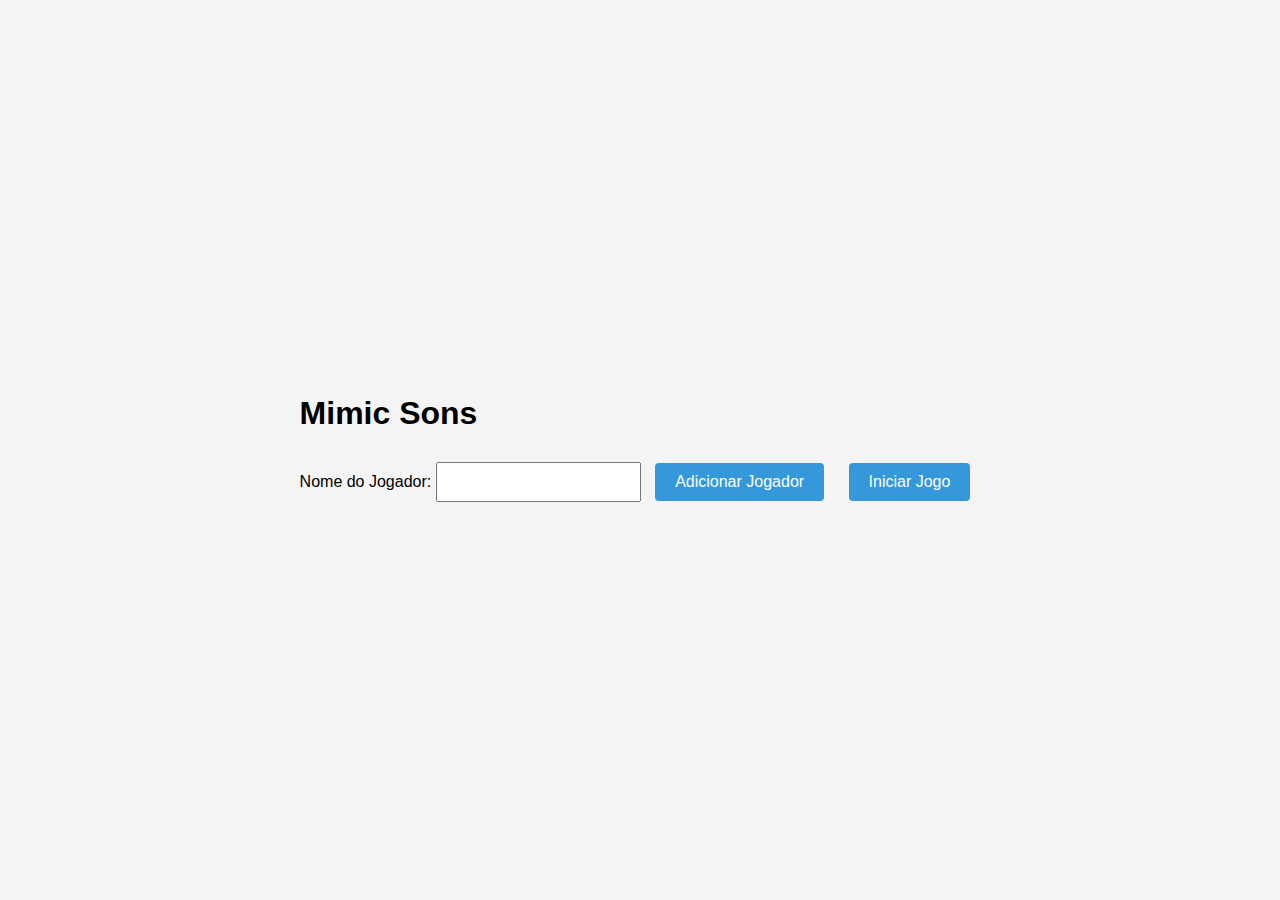
==== index.html @ 673d7ba5 "first commit" ====
<!DOCTYPE html>
<html lang="en">
<head>
    <meta charset="UTF-8">
    <meta name="viewport" content="width=device-width, initial-scale=1.0">
    <link rel="stylesheet" href="styles.css">
    <title>Mimic Sons</title>
</head>
<body>
    <section id="lobby">
        <h1>Mimic Sons</h1>
        <label for="playerNameInput">Nome do Jogador:</label>
        <input type="text" id="playerNameInput">
        <button id="addPlayerBtn">Adicionar Jogador</button>
        <button id="startGameBtn" disabled>Iniciar Jogo</button>
        <ul id="playerList"></ul>
    </section>

    <section id="game" style="display: none;">
        <h1>Jogo de Imitação</h1>
        <div id="turnInfo"></div>
        <button id="recordBtn" disabled>Gravar</button>
        <button id="stopBtn" disabled>Parar</button>
        <button id="playBtn" disabled>Reproduzir</button>
        <audio id="audioPlayer" controls></audio>
        <ul id="guessList"></ul>
        <div id="scoresContainer"></div>
        <div id="podiumContainer"></div>
        <ul id="votingOptions"></ul>
        <button id="voteBtn" onclick="voteForPlayer()" disabled>Votar</button>
    </section>

    <script src="main.js"></script>
</body>
</html>
---- styles.css ----
body {
    font-family: 'Arial', sans-serif;
    display: flex;
    align-items: center;
    justify-content: center;
    height: 100vh;
    margin: 0;
    background-color: #f4f4f4;
}

.container {
    text-align: center;
}

.panel {
    background-color: #fff;
    border-radius: 8px;
    box-shadow: 0 0 10px rgba(0, 0, 0, 0.1);
    padding: 20px;
    margin: 20px;
}

button {
    font-size: 16px;
    margin: 10px;
    padding: 10px 20px;
    cursor: pointer;
    background-color: #3498db;
    color: #fff;
    border: none;
    border-radius: 4px;
    transition: background-color 0.3s;
}

button:hover {
    background-color: #2980b9;
}

#game {
    display: none;
}

#audioControls {
    margin-bottom: 20px;
}

#optionsContainer {
    margin: 10px 0;
}

#scoresContainer {
    margin-top: 20px;
}

#playerList,
#guessList,
#votingOptions {
    list-style: none;
    padding: 0;
}

#votingOptions li {
    margin-bottom: 5px;
}

input[type="checkbox"] {
    margin-right: 5px;
}

#playerNameInput,
#chatInput,
#sendChatBtn {
    padding: 10px;
    font-size: 14px;
}

#chatMessages {
    text-align: left;
    max-height: 200px;
    overflow-y: auto;
    background-color: #ecf0f1;
    padding: 10px;
    border-radius: 4px;
    margin-top: 10px;
}
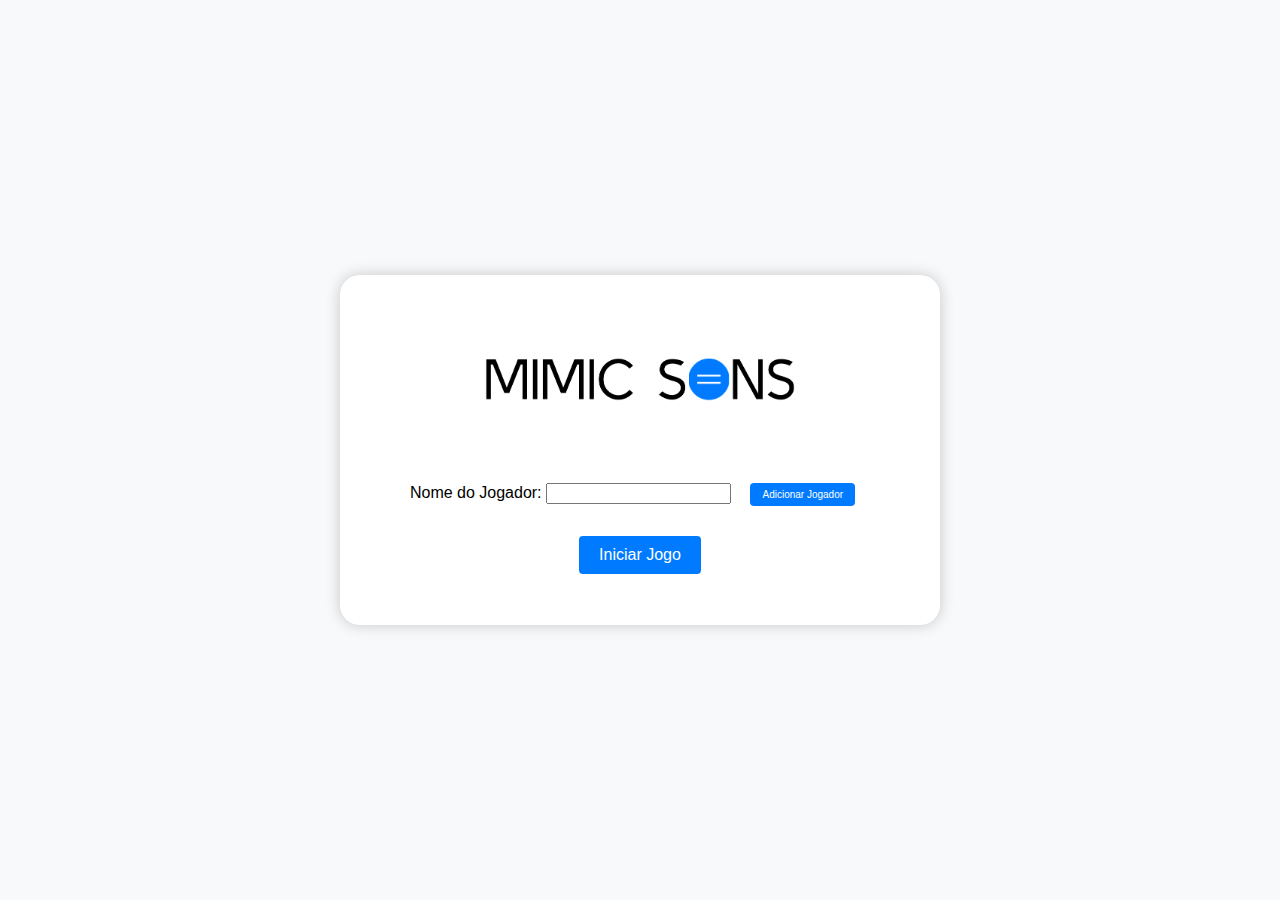
==== commit 999fc881: "Finalização" ====
--- a/index.html
+++ b/index.html
@@ -4,31 +4,32 @@
     <meta charset="UTF-8">
     <meta name="viewport" content="width=device-width, initial-scale=1.0">
     <link rel="stylesheet" href="styles.css">
+    <link rel="icon" href="assets/icons8-creative-commons-nd-ios-17-filled-96.png" type="image/x-icon" />
     <title>Mimic Sons</title>
 </head>
 <body>
-    <section id="lobby">
-        <h1>Mimic Sons</h1>
-        <label for="playerNameInput">Nome do Jogador:</label>
-        <input type="text" id="playerNameInput">
-        <button id="addPlayerBtn">Adicionar Jogador</button>
-        <button id="startGameBtn" disabled>Iniciar Jogo</button>
-        <ul id="playerList"></ul>
-    </section>
+    <div class="central-box">
+        <section id="lobby">
+            <img src="assets/Logo_MimicSons.png" alt="Logo do Jogo">
+            <label for="playerNameInput">Nome do Jogador:</label>
+            <input type="text" id="playerNameInput">
+            <button id="addPlayerBtn" class="add">Adicionar Jogador</button>
+            <button id="startGameBtn" disabled>Iniciar Jogo</button>
+            <ul id="playerList"></ul>
+        </section>
 
-    <section id="game" style="display: none;">
-        <h1>Jogo de Imitação</h1>
-        <div id="turnInfo"></div>
-        <button id="recordBtn" disabled>Gravar</button>
-        <button id="stopBtn" disabled>Parar</button>
-        <button id="playBtn" disabled>Reproduzir</button>
-        <audio id="audioPlayer" controls></audio>
-        <ul id="guessList"></ul>
-        <div id="scoresContainer"></div>
-        <div id="podiumContainer"></div>
-        <ul id="votingOptions"></ul>
-        <button id="voteBtn" onclick="voteForPlayer()" disabled>Votar</button>
-    </section>
+        <section id="game" style="display: none;">
+    
+            <img src="assets/Logo_MimicSons.png" alt="Logo do Jogo">
+            <div id="turnInfo"></div>
+            <button id="recordBtn" disabled>Gravar</button>
+            <button id="stopBtn" disabled>Parar</button>
+            <button id="playBtn" disabled>Reproduzir</button>
+            <audio id="audioPlayer" controls></audio>
+            <ul id="guessList"></ul>
+            <button id="nextRoundBtn" disabled >Próxima Rodada</button>
+        </section>
+    </div>
 
     <script src="main.js"></script>
 </body>
--- a/styles.css
+++ b/styles.css
@@ -1,85 +1,109 @@
+/* styles.css */
+
 body {
-    font-family: 'Arial', sans-serif;
+    font-family: 'Gill Sans', 'Gill Sans MT', Calibri, 'Trebuchet MS', sans-serif;
     display: flex;
     align-items: center;
     justify-content: center;
     height: 100vh;
     margin: 0;
-    background-color: #f4f4f4;
+    background-color: #f8f9fa;
 }
 
-.container {
+.central-box {
     text-align: center;
+    max-width: 600px; /* Largura máxima para manter o conteúdo centralizado e responsivo */
+    width: 100%;
+    padding: 20px;
+    box-sizing: border-box; /* Considera padding e borda no cálculo da largura total */
+    background-color: #ffffff; /* Cor de fundo da caixa */
+    box-shadow: 0 0 15px rgba(0, 0, 0, 0.2);
+    border-radius: 20px;
+    position: relative;
+}
+
+.central-box {
+    text-align: center;
+    margin: auto;
+    max-width: 600px;
+}
+
+.central-box img {
+    max-width: 100%;
+    height: auto;
+    margin-bottom: 10px;
 }
 
 .panel {
     background-color: #fff;
     border-radius: 8px;
-    box-shadow: 0 0 10px rgba(0, 0, 0, 0.1);
+    box-shadow: 0 0 15px rgba(0, 0, 0, 0.2);
     padding: 20px;
     margin: 20px;
 }
 
 button {
     font-size: 16px;
-    margin: 10px;
+    margin: 15px;
     padding: 10px 20px;
     cursor: pointer;
-    background-color: #3498db;
+    background-color: #007bff;
     color: #fff;
     border: none;
     border-radius: 4px;
     transition: background-color 0.3s;
 }
 
+.add {
+    font-size: 10px;
+    padding: 6px 12px; 
+}
+
 button:hover {
-    background-color: #2980b9;
+    background-color: #0056b3; /* Tom mais escuro ao passar o mouse */
 }
 
 #game {
     display: none;
+    text-align: center; /* Centraliza o conteúdo na seção do jogo */
+    padding: 20px;
 }
 
-#audioControls {
+#turnInfo {
+    font-size: 18px;
     margin-bottom: 20px;
 }
 
-#optionsContainer {
-    margin: 10px 0;
+#audioPlayer {
+    margin: 20px 0;
 }
 
-#scoresContainer {
-    margin-top: 20px;
-}
-
-#playerList,
-#guessList,
-#votingOptions {
+#guessList {
     list-style: none;
     padding: 0;
 }
 
-#votingOptions li {
-    margin-bottom: 5px;
+#nextRoundBtn {
+    font-size: 16px;
+    padding: 10px 20px;
+    cursor: pointer;
+    background-color: #28a745; /* Cor verde */
+    color: #fff;
+    border: none;
+    border-radius: 4px;
+    transition: background-color 0.3s;
+    margin-top: 20px;
 }
 
-input[type="checkbox"] {
-    margin-right: 5px;
+#nextRoundBtn:hover {
+    background-color: #218838; /* Tom mais escuro ao passar o mouse */
 }
 
-#playerNameInput,
-#chatInput,
-#sendChatBtn {
-    padding: 10px;
-    font-size: 14px;
+.game-logo {
+    max-width: 30px;  /* Largura máxima desejada para a logo */
+    width: auto;
+    height: auto;
+    position: absolute;
+    bottom: 10px;  /* Distância do fundo (bottom) */
+    left: 10px;    /* Distância da esquerda (left) */
 }
-
-#chatMessages {
-    text-align: left;
-    max-height: 200px;
-    overflow-y: auto;
-    background-color: #ecf0f1;
-    padding: 10px;
-    border-radius: 4px;
-    margin-top: 10px;
-}
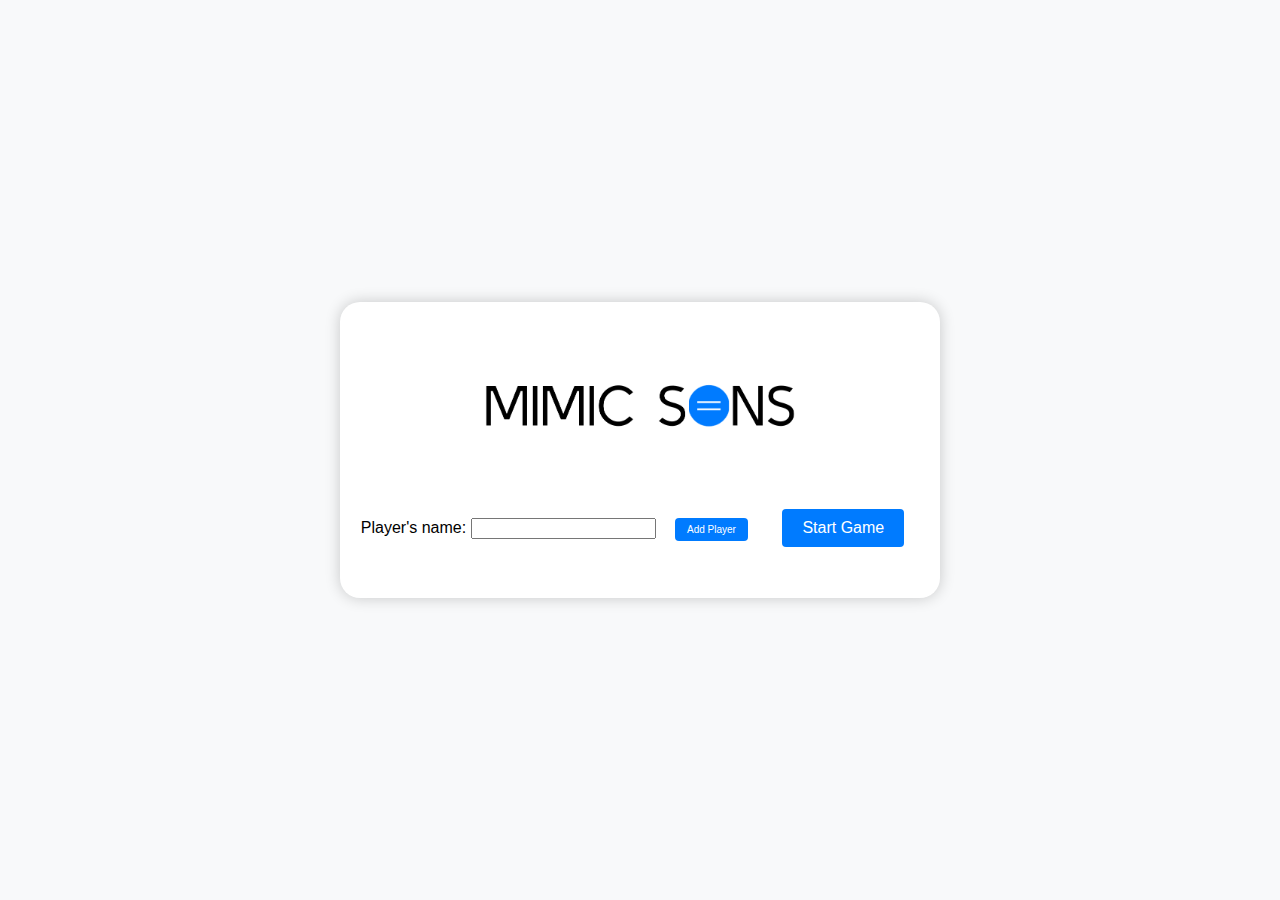
==== commit 31fa2afd: ""Update: English text"" ====
--- a/index.html
+++ b/index.html
@@ -4,17 +4,17 @@
     <meta charset="UTF-8">
     <meta name="viewport" content="width=device-width, initial-scale=1.0">
     <link rel="stylesheet" href="styles.css">
-    <link rel="icon" href="assets/icons8-creative-commons-nd-ios-17-filled-96.png" type="image/x-icon" />
+    <link rel="icon" href="assets/Favicon.png" type="image/x-icon" />
     <title>Mimic Sons</title>
 </head>
 <body>
     <div class="central-box">
         <section id="lobby">
             <img src="assets/Logo_MimicSons.png" alt="Logo do Jogo">
-            <label for="playerNameInput">Nome do Jogador:</label>
+            <label for="playerNameInput">Player's name:</label>
             <input type="text" id="playerNameInput">
-            <button id="addPlayerBtn" class="add">Adicionar Jogador</button>
-            <button id="startGameBtn" disabled>Iniciar Jogo</button>
+            <button id="addPlayerBtn" class="add">Add Player</button>
+            <button id="startGameBtn" disabled>Start Game</button>
             <ul id="playerList"></ul>
         </section>
 
@@ -22,12 +22,12 @@
     
             <img src="assets/Logo_MimicSons.png" alt="Logo do Jogo">
             <div id="turnInfo"></div>
-            <button id="recordBtn" disabled>Gravar</button>
-            <button id="stopBtn" disabled>Parar</button>
-            <button id="playBtn" disabled>Reproduzir</button>
+            <button id="recordBtn" disabled>To record</button>
+            <button id="stopBtn" disabled>Stop</button>
+            <button id="playBtn" disabled>Play</button>
             <audio id="audioPlayer" controls></audio>
             <ul id="guessList"></ul>
-            <button id="nextRoundBtn" disabled >Próxima Rodada</button>
+            <button id="nextRoundBtn" disabled >Next Round</button>
         </section>
     </div>
 
--- a/styles.css
+++ b/styles.css
@@ -1,5 +1,3 @@
-/* styles.css */
-
 body {
     font-family: 'Gill Sans', 'Gill Sans MT', Calibri, 'Trebuchet MS', sans-serif;
     display: flex;
@@ -12,11 +10,11 @@
 
 .central-box {
     text-align: center;
-    max-width: 600px; /* Largura máxima para manter o conteúdo centralizado e responsivo */
+    max-width: 600px; 
     width: 100%;
     padding: 20px;
-    box-sizing: border-box; /* Considera padding e borda no cálculo da largura total */
-    background-color: #ffffff; /* Cor de fundo da caixa */
+    box-sizing: border-box; 
+    background-color: #ffffff;
     box-shadow: 0 0 15px rgba(0, 0, 0, 0.2);
     border-radius: 20px;
     position: relative;
@@ -60,12 +58,12 @@
 }
 
 button:hover {
-    background-color: #0056b3; /* Tom mais escuro ao passar o mouse */
+    background-color: #0056b3;
 }
 
 #game {
     display: none;
-    text-align: center; /* Centraliza o conteúdo na seção do jogo */
+    text-align: center;
     padding: 20px;
 }
 
@@ -87,7 +85,7 @@
     font-size: 16px;
     padding: 10px 20px;
     cursor: pointer;
-    background-color: #28a745; /* Cor verde */
+    background-color: #28a745;
     color: #fff;
     border: none;
     border-radius: 4px;
@@ -96,14 +94,13 @@
 }
 
 #nextRoundBtn:hover {
-    background-color: #218838; /* Tom mais escuro ao passar o mouse */
-}
+    background-color: #218838; 
 
 .game-logo {
-    max-width: 30px;  /* Largura máxima desejada para a logo */
+    max-width: 30px;
     width: auto;
     height: auto;
     position: absolute;
-    bottom: 10px;  /* Distância do fundo (bottom) */
-    left: 10px;    /* Distância da esquerda (left) */
-}
+    bottom: 10px;  
+    left: 10px;   
+}}